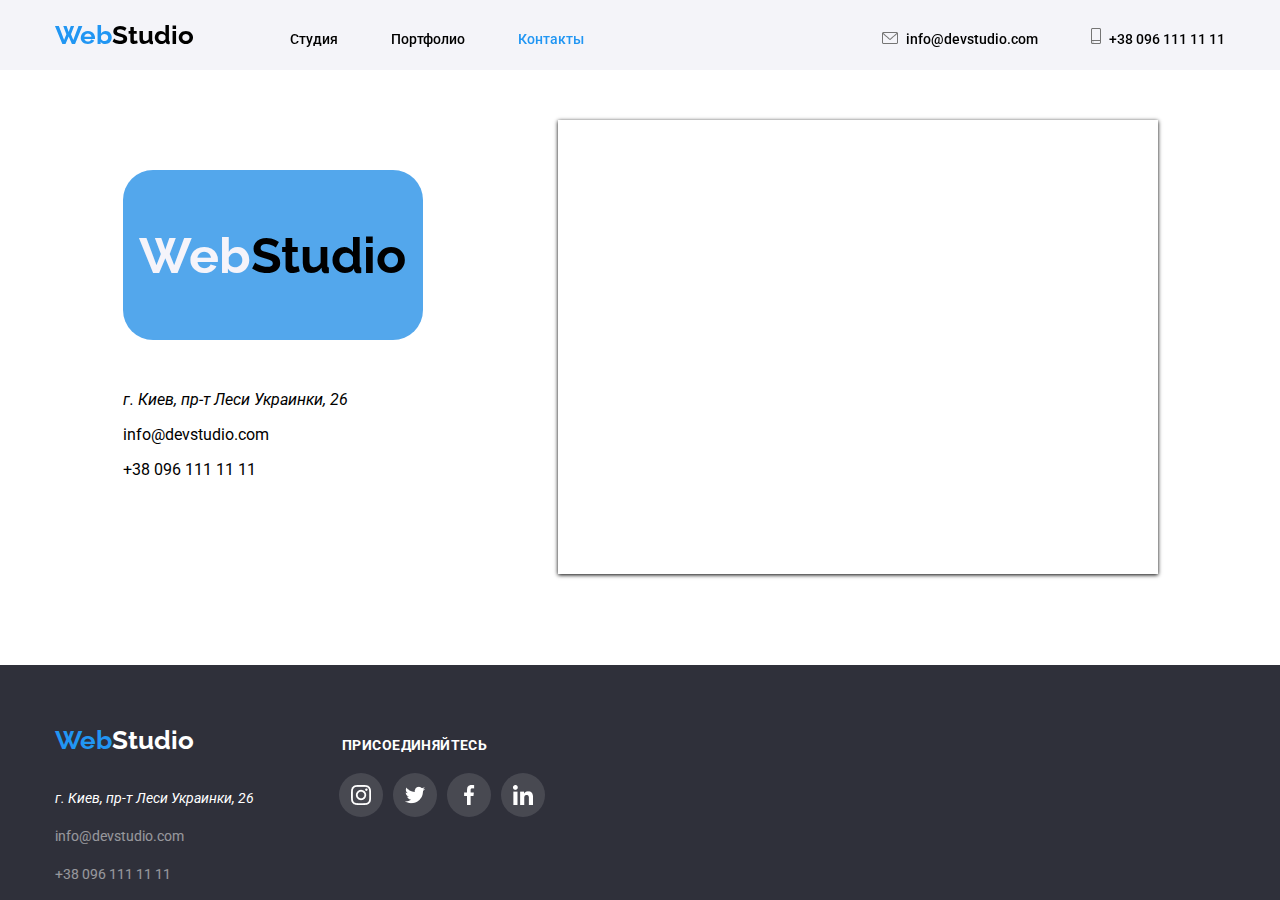
==== contacts.html @ 7abcd53b "add contacts page" ====
<!DOCTYPE html>
<html lang="en">
  <head>
    <meta charset="UTF-8" />
    <meta http-equiv="X-UA-Compatible" content="IE=edge" />
    <meta name="viewport" content="width=device-width, initial-scale=1.0" />
    <link
      href="https://fonts.googleapis.com/css2?family=Raleway:wght@400;700&display=swap"
      rel="stylesheet"
    />
    <link rel="preconnect" href="https://fonts.googleapis.com" />
    <link rel="preconnect" href="https://fonts.gstatic.com" crossorigin />
    <link
      href="https://fonts.googleapis.com/css2?family=Roboto:wght@400;500;700;900&display=swap"
      rel="stylesheet"
    />
    <link rel="stylesheet" href="style/style.css" />
    <link rel="apple-touch-icon" sizes="180x180" href="apple-touch-icon.png" />
    <link rel="icon" type="image/png" sizes="32x32" href="favicon-32x32.png" />
    <link rel="icon" type="image/png" sizes="16x16" href="favicon-16x16.png" />
    <link rel="manifest" href="site.webmanifest" />
    <title>Web Studio</title>
  </head>
  <body>
    <div class="wrapper">
      <div class="nav">
        <div class="nav__content">
          <div class="nav__links">
            <a href="#" class="nav__logo logo"
              ><span class="active">Web</span>Studio</a
            >
            <a href="index.html" class="nav__link">Студия</a>
            <a href="portfolio.html" class="nav__link">Портфолио</a>
            <a href="#" class="nav__link active">Контакты</a>
          </div>
          <div class="nav__contacts">
            <a href="mailto:info@devstudio.com" class="nav__contact">
              <img src="img/logo/email_logo.png" alt="logo" />
              info@devstudio.com</a
            >
            <a href="tel:+380961111111" class="nav__contact"
              ><img src="img/logo/smartphonetel_logo.svg" alt="logo" /> +38 096
              111 11 11</a
            >
          </div>
        </div>
      </div>
      <div class="content">
        <div class="contacts">
          <div class="contacts_content">
            <p class="logo cont-logo"><span>Web</span>Studio</p>

            <span> <address>г. Киев, пр-т Леси Украинки, 26</address> </span>
            <p>
              <a href="mailto:info@devstudio.com" class="nav__link">
                info@devstudio.com</a
              >
            </p>
            <p>
              <a href="tel:+380961111111" class="nav__link"
                >+38 096 111 11 11</a
              >
            </p>
          </div>
          <div class="map">
            <iframe
              src="https://www.google.com/maps/embed?pb=!1m18!1m12!1m3!1d40648.137365887625!2d30.494060494797807!3d50.450253404601085!2m3!1f0!2f0!3f0!3m2!1i1024!2i768!4f13.1!3m3!1m2!1s0x40d4ce59e3ab65a7%3A0x694b8565cab02eaf!2z0JfQvtC70L7RgtGL0LUg0LLQvtGA0L7RgtCw!5e0!3m2!1sru!2sua!4v1652805548366!5m2!1sru!2sua"
              width="600"
              height="450"
              style="border: 0"
              allowfullscreen=""
              loading="lazy"
              referrerpolicy="no-referrer-when-downgrade"
            ></iframe>
          </div>
        </div>
      </div>
      <footer class="footer">
        <!-- <div class="footer"> -->
        <div class="footer__container">
          <div class="footer__content">
            <a href="#" class="footer__logo logo"
              ><span class="active">Web</span>Studio</a
            >
            <div class="footer__contacts">
              <span> <address>г. Киев, пр-т Леси Украинки, 26</address> </span>
              <p>
                <a
                  href="mailto:info@devstudio.com"
                  class="nav__link footer__contacts"
                >
                  info@devstudio.com</a
                >
              </p>
              <p>
                <a href="tel:+380961111111" class="nav__link footer__contacts"
                  >+38 096 111 11 11</a
                >
              </p>
            </div>
          </div>
          <div class="footer__links">
            <span>ПРИСОЕДИНЯЙТЕСЬ</span>
            <div class="social__links">
              <div class="slinks__item flink">
                <a href="#"
                  ><img
                    src="img/logo/footer_link/instagram 2.png"
                    alt="instagram"
                /></a>
              </div>
              <div class="slinks__item flink">
                <a href="#"
                  ><img src="img/logo/footer_link/twitter 1.png" alt="twitter"
                /></a>
              </div>
              <div class="slinks__item flink">
                <a href="#"
                  ><img
                    src="img/logo/footer_link/facebook 1.png"
                    alt="facebook"
                /></a>
              </div>
              <div class="slinks__item flink">
                <a href="#"
                  ><img
                    src="img/logo/footer_link/linkedin 1.png"
                    alt="linkedin"
                /></a>
              </div>
            </div>
          </div>
        </div>
      </footer>
      <!-- </div> -->
    </div>
  </body>
</html>
---- style/style.css ----
body {
  margin: 0 auto;
  background-color: #ececec;
  height: 100vh;
}
body a {
  text-decoration: none;
}
body.notOverflow {
  overflow: hidden;
  padding-right: 21px;
}
.wrapper {
  min-height: 100%;
  overflow: hidden;
  display: flex;
  flex-direction: column;
  max-width: 1600px;

  margin: 0px auto;
  box-shadow: 0px 1px 4px rgba(0, 0, 0);
}
/* navbar */
.logo {
  font-family: "Raleway";
  color: #000;
  font-weight: 700;
  font-size: 26px;
  line-height: 31px;
  text-decoration: none;
}

.nav {
  background-color: #f5f4faf3;
  height: 70px;
  position: fixed;
  width: 100%;
  max-width: 1600px;
  top: 0;
  left: 20;
  z-index: 20;
}
.nav__content {
  font-family: "Roboto";
  font-style: normal;
  font-weight: 500;
  font-size: 14px;
  display: flex;
  justify-content: space-between;
  max-width: 1170px;
  margin: 0px auto;
  padding-top: 20px;
}
.nav__links {
  line-height: 16px;
}
.nav__link {
  text-decoration: none;
  color: #000;
  margin-right: 50px;
  transition-duration: 200ms;
}
.nav__link:hover {
  color: #2196f3;
}
.nav__contacts {
  margin-top: 8px;
}

.nav__contact {
  text-decoration: none;
  color: #000;
  margin-left: 50px;
  transition-duration: 200ms;
}
.nav__contact:hover {
  color: #2196f3;
}
.nav__contact img {
  padding-right: 5px;
}
.active {
  color: #2196f3;
}

.nav__logo {
  margin-right: 93px;
}

/* -------------main page------------ */
.content {
  margin-top: 70px;
  flex: 1 1 auto;
  font-family: "Roboto";
  background-color: #fff;
}

.header {
  background: #2f303a;
  background-image: url(../img/Imgbg.jpg);
  height: 600px;
  display: flex;
  flex-direction: column;
}

.header__content {
  display: flex;
  flex-direction: column;
  align-items: center;
  justify-content: center;
  margin-top: 200px;
}
.header__text {
  color: #fff;
  width: 696px;
  height: 120px;
  font-style: normal;
  font-weight: 900;
  font-size: 44px;
  line-height: 60px;
  text-align: center;
  letter-spacing: 0.06em;
  text-transform: uppercase;
}
.header__button {
  cursor: pointer;
  color: #fff;
  padding: 15px 40px;
  background: #2196f3;
  box-shadow: 0px 4px 4px rgba(0, 0, 0, 0.15);
  border-radius: 4px;
  margin-top: 30px;
  font-weight: 700;
  font-size: 16px;
  transition-duration: 500ms;
  position: relative;
  overflow-x: hidden;
}
.header__button:hover {
  background: #065da5;
}
.header__button .flare {
  position: absolute;
  top: 0;
  height: 100%;
  width: 45px;
  transform: skewX(-45deg);
  animation: flareAnimation;
  left: -150%;
  background: linear-gradient(
    90deg,
    rgba(255, 255, 255, 0.1),
    rgba(255, 255, 255, 0.4)
  );
  animation: flareAnimation 2s infinite linear;
}

@keyframes flareAnimation {
  0% {
    left: -150%;
  }
  100% {
    left: 150%;
  }
}

/*------------- pop_up button------ */

.popup_bg {
  position: fixed;
  top: 0;
  left: 0;
  width: 100%;
  height: 100vh;
  background: rgba(0, 0, 0, 0.459);
  opacity: 0;
  pointer-events: none;
  transition: 500ms all;
  z-index: 30;
}

.popup_bg.activePop {
  opacity: 1;
  pointer-events: all;
  transition: 500ms all;
}
.popup {
  margin: 0 auto;
  width: 508px;
  height: 548px;
  box-shadow: 0px 1px 3px rgba(0, 0, 0, 0.12), 0px 1px 1px rgba(0, 0, 0, 0.14),
    0px 2px 1px rgba(0, 0, 0, 0.2);
  border-radius: 4px;
  font-family: "Roboto";
  position: absolute;
  top: 50%;
  left: 50%;
  transform: translate(-50%, -50%) scale(0);
  background: #fff;
  padding: 30px;
  z-index: 30;

  transition: 500ms all;
}
.popup.activePop {
  transform: translate(-50%, -50%) scale(1);
  transition: 500ms all;
}
.close_popup {
  width: 30px;
  height: 30px;
  border-radius: 50%;
  background: #ffffff;
  border: 1px solid rgba(0, 0, 0, 0.1);
  box-sizing: border-box;
  position: absolute;
  text-align: center;
  top: 10px;
  right: 10px;
  cursor: pointer;
  line-height: 28px;
}
.close_popup:hover {
  color: #2196f3;
  border: 1px solid #2195f36b;
}

.popup_name {
  margin-top: 20px;
  margin-bottom: 20px;
  font-style: normal;
  font-weight: 700;
  font-size: 22px;
  line-height: 23px;
  text-align: center;
  letter-spacing: 0.03em;
  color: #212121;
}
.popup_img {
  position: absolute;
  width: 20px;
  margin-left: 10px;
  padding-bottom: 13px;
}
.popup label {
  width: 100%;
  margin-bottom: 10px;
  display: flex;
  flex-direction: column-reverse;
}
.popup_input {
  margin-top: 5px;
  height: 40px;
  font-size: 18px;
  outline: none;
  border-radius: 5px;
  border: 1px solid rgba(33, 33, 33, 0.2);
  padding-left: 35px;
}
.popup input:hover {
  border: 1px solid #2196f3;
}
.popup input:focus {
  border: 1px solid #2196f3;
}
.popup input:focus + .label_text {
  color: #2196f3;
}
.label_text {
  font-style: normal;
  font-weight: 400;
  font-size: 14px;
  line-height: 14px;
  letter-spacing: 0.01em;
  color: #757575;
}

.massage {
  width: 100%;
  resize: none;
  height: 120px;
  border: 1px solid rgba(33, 33, 33, 0.2);
  box-sizing: border-box;
  border-radius: 4px;
  padding: 10px;
  outline: 0;
  font-family: Roboto;
  font-style: normal;
  font-weight: 400;
  font-size: 12px;
  line-height: 14px;
  letter-spacing: 0.01em;
  color: #212121;
}
textarea::placeholder {
  color: rgba(117, 117, 117, 0.5);
}
.massage:focus {
  border: 1px solid #2196f3;
}
.massage:hover {
  border: 1px solid #2196f3;
}
.massage:focus + .label_text {
  color: #2196f3;
}
.pop_up_agree {
  padding-top: 15px;
  margin: 0 auto;
  display: flex;
  font-style: normal;
  font-weight: 400;
  font-size: 14px;
  line-height: 24px;
  letter-spacing: 0.03em;
  color: #757575;
}
.pop_up_agree input {
  width: 15px;
  height: 15px;
  margin-top: 3px;
  margin-right: 8px;
  background-color: #2196f3;
}
.pop_up_agree a {
  color: #2196f3;
  text-decoration: underline;
}

.submit {
  width: 200px;
  height: 50px;
  border-radius: 4px;
  margin-top: 20px;
  margin-left: auto;
  margin-right: auto;
  cursor: pointer;
  display: flex;
  font-weight: 700;
  font-size: 20px;
  align-items: center;
  justify-content: center;
  color: #fff;
  border: 2px solid #2196f3;
  background: rgba(35, 181, 248, 0.815);
  transition: 300ms;
}

.submit:hover {
  background: #fff;
  color: rgba(35, 181, 248, 0.815);
  transition: 300ms;
}

.content__main {
  margin-left: auto;
  margin-right: auto;
}

.content__row {
  max-width: 1170px;
  display: flex;
  margin-top: 94px;
  min-width: 50px;
  margin-left: auto;
  margin-right: auto;
}

.colums {
  max-width: 270px;
  margin-right: 30px;
}
.colums img {
  margin-bottom: 20px;
}

.colums__header {
  font-style: normal;
  font-weight: 700;
  font-size: 14px;
  line-height: 16px;
  letter-spacing: 0.03em;
  text-transform: uppercase;
  color: #212121;
}

.colums__text {
  font-style: normal;
  font-weight: 400;
  font-size: 14px;
  line-height: 24px;
  letter-spacing: 0.03em;
  color: #757575;
}

.content__todo {
  margin-top: 90px;
  max-width: 1170px;
  margin-left: auto;
  margin-right: auto;
}

.todo__header {
  font-style: normal;
  font-weight: 700;
  font-size: 36px;
  line-height: 42px;
  letter-spacing: 0.03em;
  color: #212121;
  margin-bottom: 50px;
  text-align: center;
}

.todo__imgs {
  display: flex;
  justify-content: space-around;
  margin-bottom: 94px;
}
.todo__img {
  width: 370px;
  height: 294px;
}

.content__team {
  background-color: #f5f4fa;
  padding-bottom: 94px;
  padding-top: 30px;
}

.content__team__items {
  max-width: 1170px;
  display: flex;
  justify-content: space-around;
  margin-right: auto;
  margin-left: auto;
}

.team__img {
  max-width: 270px;
  max-height: 428px;
  background-color: #fff;
  box-shadow: 0px 1px 3px rgba(0, 0, 0, 0.12), 0px 1px 1px rgba(0, 0, 0, 0.14),
    0px 2px 1px rgba(0, 0, 0, 0.2);
  border-radius: 0px 0px 4px 4px;
  overflow: hidden;
}
.img {
  width: 270px;
  border: none;
  margin: 0;
  padding: 0;
}

.team__img p {
  text-align: center;
}

.team__name {
  font-style: normal;
  font-weight: 500;
  font-size: 16px;
  line-height: 19px;
  letter-spacing: 0.03em;
  color: #212121;
  margin-top: 30px;
}

.team__spec {
  font-style: normal;
  font-weight: 400;
  font-size: 16px;
  line-height: 19px;
  letter-spacing: 0.03em;
  color: #757575;
}
/* ---------SOCIAL LINKS----------- */
.social__links {
  display: flex;
  justify-content: space-around;
  justify-content: center;
  margin-bottom: 30px;
}
.slinks__item {
  display: flex;
  width: 44px;
  height: 44px;
  border-radius: 50%;
  justify-content: center;
  align-items: center;
  margin: 0px 5px;
}
.slinks__item:hover {
  background-color: #2196f3;
}
.slinks__item img {
  display: block;
  width: 20px;
  height: 20px;
  z-index: 5;
}

/* ---------PARTNERS------ */
.partners {
  margin-bottom: 94px;
}
.partners__items {
  width: 1170px;
  display: flex;
  justify-content: space-around;
  margin: 0px auto;
}
.partners__item {
  width: 170px;
  height: 92px;
}
.item1 {
  background-image: url(../img/partners/Client1.png);
  transition-duration: 200ms;
}
.item1:hover {
  background-image: url(../img/partners/Client1cl1.png);
}

.item2 {
  background-image: url(../img/partners/Client2.png);
  transition-duration: 200ms;
}
.item2:hover {
  background-image: url(../img/partners/Client2cl2.png);
}

.item3 {
  background-image: url(../img/partners/Client3.png);
  transition-duration: 200ms;
}
.item3:hover {
  background-image: url(../img/partners/Client3cl3.png);
}

.item4 {
  background-image: url(../img/partners/Client4.png);
  transition-duration: 200ms;
}
.item4:hover {
  background-image: url(../img/partners/Client4cl4.png);
}

.item5 {
  background-image: url(../img/partners/Client5.png);
  transition-duration: 200ms;
}
.item5:hover {
  background-image: url(../img/partners/Client5cl5.png);
}

.item6 {
  background-image: url(../img/partners/Client6.png);
  transition-duration: 200ms;
}
.item6:hover {
  background-image: url(../img/partners/Client6cl6.png);
}

/* -----footer---------- */
.footer {
  min-width: 100%;
  background: #2f303a;
  font-family: "Roboto";
  font-style: normal;
  font-weight: 400;
  font-size: 14px;
  line-height: 24px;
}
.footer__container {
  width: 1170px;
  display: flex;
  margin: 0 auto;
  padding-top: 60px;
}
.footer__content {
}
.footer__logo {
  color: #fff;
}

.footer__contacts {
  color: #fff;
  margin-top: 30px;
  padding-right: 50px;
}
.footer__contacts p {
  opacity: 0.5;
}

.footer__links {
  font-style: normal;
  font-weight: 700;
  font-size: 14px;
  line-height: 16px;
  letter-spacing: 0.03em;
  text-transform: uppercase;
  color: #ffffff;
  padding-top: 12px;
}
.footer__links span {
  padding-left: 8px;
}

.flink {
  margin-top: 20px;
  background-color: rgba(255, 255, 255, 0.123);
}

/* -------------portfolio page------------- */
.portfolio {
  max-width: 1170px;
  margin: 0px auto;
}

.portfolio__content {
  margin-top: 40px;
}

.navigation {
  display: flex;
  justify-content: center;
  font-style: normal;
  font-weight: 500;
  font-size: 16px;
  line-height: 26px;
  text-align: center;
  letter-spacing: 0.03em;

  color: #212121;
}
.btn__link {
  min-width: 40px;
  height: 38px;
  background-color: #f5f4fa;
  border-radius: 4px;
  margin-right: 8px;
  border-width: 0px;
  padding: 0px 30px;
  display: flex;
  text-align: center;
  justify-content: center;
  align-items: center;
  text-decoration: none;
  font-family: "Roboto";
  font-style: normal;
  font-weight: 500;
  font-size: 16px;
  line-height: 26px;
  letter-spacing: 0.03em;
  color: #212121;
  transition: all 0.3s;
}
.btn__link:hover {
  background-color: #2196f3;
  color: #fff;
  transition-duration: 300ms;
}
.btn__link.active {
  background-color: #2196f3;
  color: #fff;
}
.items {
  margin-top: 50px;
  margin-bottom: 64px;
  max-width: 1170px;
}
.list_items {
  display: flex;
  flex-wrap: wrap;
  justify-content: center;
  flex-direction: row;
}

.list_items li {
  flex: 0 1 32.4%;
  list-style: none;
  margin-right: 10px;
}

.item {
  width: 370px;
  height: 404px;
  margin-bottom: 30px;
  border: 1px solid #eeeeee;
  box-sizing: border-box;
  transition-duration: 300ms;
  display: none;
}

.item.active {
  display: block;
}

.item:hover {
  transform: scale(1.05);
  box-shadow: 1px 2px 4px rgba(0, 0, 0);
}
.portf__imgs {
  height: 294px;
  overflow: hidden;
}
.portf_img {
  width: 100%;
}
.potrf_items_text {
  margin: 0px 24px;
}

.portf__name {
  font-style: normal;
  font-weight: 700;
  font-size: 18px;
  line-height: 36px;
  letter-spacing: 0.06em;
  color: #212121;
  margin-bottom: 0px;
}

/* --------contacts page-------- */

.contacts {
  max-width: 1170px;
  padding: 50px 0px;
  margin: 0px auto;
  display: flex;
  justify-content: space-around;
}
.cont-logo {
  font-size: 50px;
  width: 300px;
  height: 100px;
  background: #3397e9d7;
  border-radius: 30px;
  text-align: center;
  padding-top: 70px;
}
.cont-logo span {
  color: #f5f4fa;
}
.map {
  box-shadow: 0px 1px 4px rgba(0, 0, 0);
}
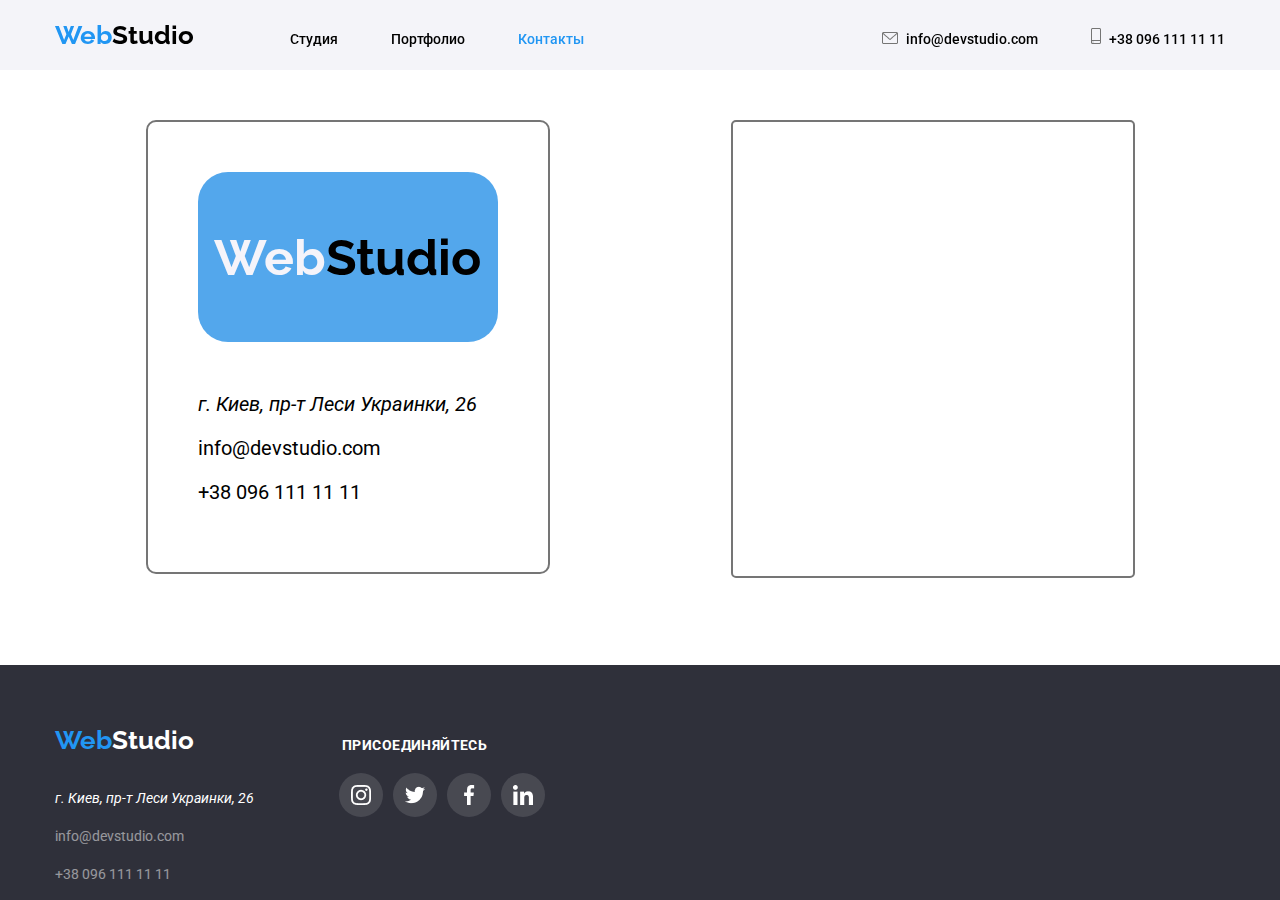
==== commit 2e5f70fd: "update contacts" ====
--- a/contacts.html
+++ b/contacts.html
@@ -50,7 +50,7 @@
           <div class="contacts_content">
             <p class="logo cont-logo"><span>Web</span>Studio</p>
 
-            <span> <address>г. Киев, пр-т Леси Украинки, 26</address> </span>
+            <address>г. Киев, пр-т Леси Украинки, 26</address>
             <p>
               <a href="mailto:info@devstudio.com" class="nav__link">
                 info@devstudio.com</a
@@ -65,7 +65,7 @@
           <div class="map">
             <iframe
               src="https://www.google.com/maps/embed?pb=!1m18!1m12!1m3!1d40648.137365887625!2d30.494060494797807!3d50.450253404601085!2m3!1f0!2f0!3f0!3m2!1i1024!2i768!4f13.1!3m3!1m2!1s0x40d4ce59e3ab65a7%3A0x694b8565cab02eaf!2z0JfQvtC70L7RgtGL0LUg0LLQvtGA0L7RgtCw!5e0!3m2!1sru!2sua!4v1652805548366!5m2!1sru!2sua"
-              width="600"
+              width="400"
               height="450"
               style="border: 0"
               allowfullscreen=""
--- a/style/style.css
+++ b/style/style.css
@@ -653,7 +653,6 @@
   line-height: 26px;
   letter-spacing: 0.03em;
   color: #212121;
-  transition: all 0.3s;
 }
 .btn__link:hover {
   background-color: #2196f3;
@@ -697,7 +696,8 @@
 }
 
 .item:hover {
-  transform: scale(1.05);
+  border: none;
+  transform: scale(1.03);
   box-shadow: 1px 2px 4px rgba(0, 0, 0);
 }
 .portf__imgs {
@@ -709,6 +709,25 @@
 }
 .potrf_items_text {
   margin: 0px 24px;
+}
+
+.item_descr {
+  display: none;
+  position: absolute;
+  overflow: hidden;
+  max-height: 293px;
+  padding: 63px 24px;
+  color: #fff;
+  background: rgba(33, 149, 243, 0.75);
+  font-weight: 400;
+  font-size: 18px;
+  line-height: 28px;
+  letter-spacing: 0.03em;
+  transition-duration: 500ms;
+}
+.item:hover .item_descr {
+  display: block;
+  transition-duration: 500ms;
 }
 
 .portf__name {
@@ -742,6 +761,16 @@
 .cont-logo span {
   color: #f5f4fa;
 }
+
+.contacts_content {
+  padding-left: 50px;
+  width: 350px;
+  height: 450px;
+  border: 2px solid #757575;
+  border-radius: 10px;
+  font-size: 20px;
+}
 .map {
-  box-shadow: 0px 1px 4px rgba(0, 0, 0);
-}
+  border: 2px solid #757575;
+  border-radius: 5px;
+}
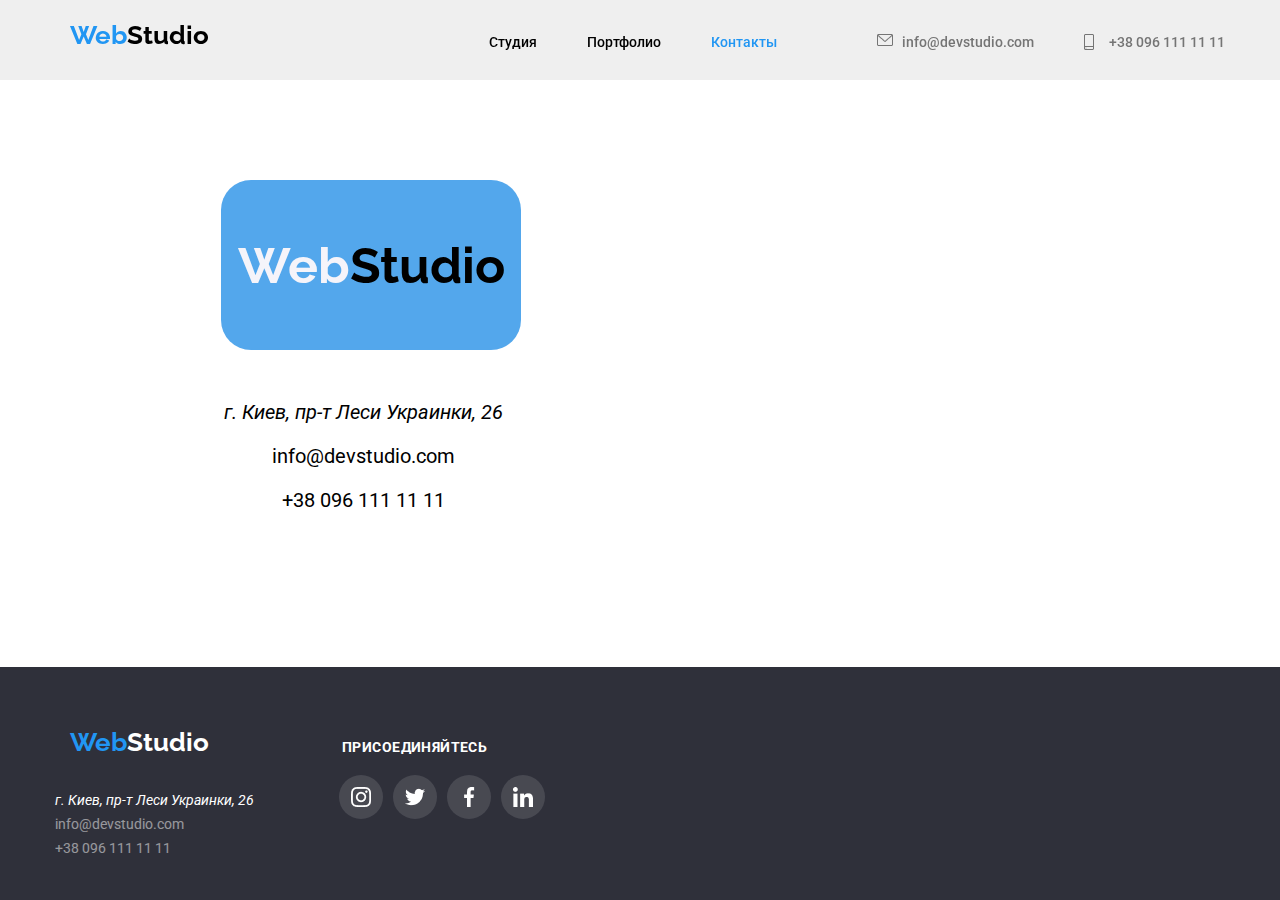
==== commit b804a23d: "add adaptive" ====
--- a/contacts.html
+++ b/contacts.html
@@ -26,22 +26,50 @@
       <div class="nav">
         <div class="nav__content">
           <div class="nav__links">
-            <a href="#" class="nav__logo logo"
+            <a href="index.html" class="nav__logo logo"
               ><span class="active">Web</span>Studio</a
             >
-            <a href="index.html" class="nav__link">Студия</a>
-            <a href="portfolio.html" class="nav__link">Портфолио</a>
-            <a href="#" class="nav__link active">Контакты</a>
-          </div>
-          <div class="nav__contacts">
-            <a href="mailto:info@devstudio.com" class="nav__contact">
-              <img src="img/logo/email_logo.png" alt="logo" />
-              info@devstudio.com</a
-            >
-            <a href="tel:+380961111111" class="nav__contact"
-              ><img src="img/logo/smartphonetel_logo.svg" alt="logo" /> +38 096
-              111 11 11</a
-            >
+
+            <div class="nav__burger"><span></span></div>
+            <div class="menu">
+              <ul class="nav__list">
+                <li><a href="index.html" class="nav__link">Студия</a></li>
+                <li>
+                  <a href="portfolio.html" class="nav__link">Портфолио</a>
+                </li>
+                <li>
+                  <a href="##" class="nav__link active">Контакты</a>
+                </li>
+              </ul>
+              <ul class="nav__list_contacts">
+                <li>
+                  <a href="mailto:info@devstudio.com" class="nav__contact">
+                    <img
+                      src="img/logo/email_logo.png"
+                      alt="logo"
+                      class="nav_contact_logo"
+                    />
+                    <span>info@devstudio.com</span>
+                  </a>
+                </li>
+                <li>
+                  <a href="tel:+380961111111" class="nav__contact nav__tel">
+                    <img
+                      src="img/logo/smartphone.png"
+                      alt="logo"
+                      class="nav_contact_logo"
+                    />
+                    <span>+38 096 111 11 11</span></a
+                  >
+                </li>
+              </ul>
+              <ul class="burger_links">
+                <li><a href="#">Instagram</a></li>
+                <li><a href="#">Facebook</a></li>
+                <li><a href="#">Twitter</a></li>
+                <li><a href="#">LinkedIn</a></li>
+              </ul>
+            </div>
           </div>
         </div>
       </div>
@@ -52,14 +80,10 @@
 
             <address>г. Киев, пр-т Леси Украинки, 26</address>
             <p>
-              <a href="mailto:info@devstudio.com" class="nav__link">
-                info@devstudio.com</a
-              >
+              <a href="mailto:info@devstudio.com"> info@devstudio.com</a>
             </p>
             <p>
-              <a href="tel:+380961111111" class="nav__link"
-                >+38 096 111 11 11</a
-              >
+              <a href="tel:+380961111111">+38 096 111 11 11</a>
             </p>
           </div>
           <div class="map">
@@ -134,5 +158,6 @@
       </footer>
       <!-- </div> -->
     </div>
+    <script src="burger.js"></script>
   </body>
 </html>
--- a/style/style.css
+++ b/style/style.css
@@ -28,11 +28,12 @@
   font-size: 26px;
   line-height: 31px;
   text-decoration: none;
+  margin-left: 15px;
 }
 
 .nav {
-  background-color: #f5f4faf3;
-  height: 70px;
+  background-color: #f0f0f0c4;
+  height: 80px;
   position: fixed;
   width: 100%;
   max-width: 1600px;
@@ -45,15 +46,31 @@
   font-style: normal;
   font-weight: 500;
   font-size: 14px;
-  display: flex;
-  justify-content: space-between;
+  align-items: center;
   max-width: 1170px;
   margin: 0px auto;
   padding-top: 20px;
 }
 .nav__links {
+  display: flex;
+  position: relative;
+  justify-content: space-between;
   line-height: 16px;
 }
+.menu {
+  display: flex;
+}
+.nav__list {
+  display: flex;
+}
+.menu li {
+  list-style: none;
+}
+.nav__list_contacts {
+  padding: 0;
+  display: flex;
+}
+
 .nav__link {
   text-decoration: none;
   color: #000;
@@ -63,13 +80,9 @@
 .nav__link:hover {
   color: #2196f3;
 }
-.nav__contacts {
-  margin-top: 8px;
-}
 
 .nav__contact {
-  text-decoration: none;
-  color: #000;
+  color: #757575;
   margin-left: 50px;
   transition-duration: 200ms;
 }
@@ -77,8 +90,152 @@
   color: #2196f3;
 }
 .nav__contact img {
-  padding-right: 5px;
-}
+  position: absolute;
+  align-items: center;
+  margin-right: 5px;
+  /* padding-right: 5px; */
+}
+.nav__contact span {
+  padding-left: 25px;
+  position: relative;
+}
+.nav__burger {
+  display: none;
+}
+.burger_links {
+  display: none;
+}
+
+@media (max-width: 1024px) {
+  .nav__list_contacts {
+    display: block;
+    align-items: center;
+    margin: 0;
+  }
+  .nav__list_contacts li {
+    margin-top: 5px;
+  }
+
+  .nav__contact {
+    margin-right: 10px;
+    margin-left: 0;
+  }
+}
+
+@media (max-width: 767px) {
+  .menu {
+    display: block;
+    position: fixed;
+    top: -100%;
+    left: 0;
+    height: 100%;
+    width: 100%;
+    overflow: auto;
+    background: #fff;
+    transition: all 0.3s ease 0s;
+    padding-left: 20px;
+  }
+  .menu.active_Burger {
+    top: 0;
+  }
+
+  .nav__burger {
+    display: block;
+    position: relative;
+    width: 30px;
+    height: 20px;
+    z-index: 2;
+    margin-right: 10px;
+  }
+  .nav__burger span {
+    background-color: #000;
+    position: absolute;
+    width: 30px;
+    height: 2px;
+    left: 0;
+    top: 9px;
+    transition: all 0.3s ease 0s;
+  }
+  .nav__burger::before,
+  .nav__burger::after {
+    content: "";
+    background-color: #000;
+    position: absolute;
+    width: 30px;
+    height: 2px;
+    left: 0;
+    transition: all 0.3s ease 0s;
+  }
+  .nav__burger::before {
+    top: 0;
+  }
+  .nav__burger::after {
+    bottom: 0;
+  }
+
+  .nav__list {
+    display: block;
+    margin-top: 40px;
+    padding-left: 20px;
+  }
+  .nav__list li {
+    margin-bottom: 20px;
+  }
+  .nav__list_contacts {
+    margin-top: 250px;
+    display: flex;
+    flex-direction: column-reverse;
+    align-items: flex-start;
+    font-size: 24px;
+  }
+  .nav__list_contacts li {
+    padding-top: 20px;
+  }
+  .nav__contact.nav__tel {
+    font-size: 34px;
+    color: #2196f3;
+  }
+  .nav_contact_logo {
+    display: none;
+  }
+
+  .nav__link {
+    font-size: 40px;
+    line-height: 47px;
+  }
+
+  .nav__burger.active_Burger span {
+    transform: scale(0);
+  }
+  .nav__burger.active_Burger::before {
+    transform: rotate(45deg);
+    top: 9px;
+    background: #2196f3;
+  }
+  .nav__burger.active_Burger::after {
+    transform: rotate(-45deg);
+    bottom: 9px;
+    background: #2196f3;
+  }
+  .burger_links {
+    display: block;
+    display: flex;
+    padding: 0;
+    padding-left: 15px;
+    margin-top: 50px;
+  }
+  .burger_links li {
+    padding: 0px 10px;
+  }
+  .burger_links li:not(:last-child) {
+    border-right: 1px solid rgba(33, 33, 33, 0.2);
+  }
+  .burger_links a {
+    font-size: 16px;
+    color: #2196f3;
+  }
+}
+
 .active {
   color: #2196f3;
 }
@@ -89,7 +246,7 @@
 
 /* -------------main page------------ */
 .content {
-  margin-top: 70px;
+  margin-top: 80px;
   flex: 1 1 auto;
   font-family: "Roboto";
   background-color: #fff;
@@ -97,7 +254,7 @@
 
 .header {
   background: #2f303a;
-  background-image: url(../img/Imgbg.jpg);
+  /* background-image: url(../img/Imgbg.jpg); */
   height: 600px;
   display: flex;
   flex-direction: column;
@@ -108,9 +265,21 @@
   flex-direction: column;
   align-items: center;
   justify-content: center;
-  margin-top: 200px;
+  height: 100%;
+  width: 100%;
+  position: relative;
+}
+.header__content img {
+  display: block;
+  width: 100%;
+  height: 100%;
+  max-height: 600px;
+  position: absolute;
+  overflow: hidden;
+  object-fit: cover;
 }
 .header__text {
+  position: relative;
   color: #fff;
   width: 696px;
   height: 120px;
@@ -164,6 +333,19 @@
   }
 }
 
+@media (max-width: 767px) {
+  .header {
+    width: 100%;
+    height: 400px;
+  }
+  .header__text {
+    width: 100%;
+    font-size: 26px;
+    line-height: 42px;
+    text-align: center;
+  }
+}
+
 /*------------- pop_up button------ */
 
 .popup_bg {
@@ -187,7 +369,7 @@
 .popup {
   margin: 0 auto;
   width: 508px;
-  height: 548px;
+  /* height: 548px; */
   box-shadow: 0px 1px 3px rgba(0, 0, 0, 0.12), 0px 1px 1px rgba(0, 0, 0, 0.14),
     0px 2px 1px rgba(0, 0, 0, 0.2);
   border-radius: 4px;
@@ -202,6 +384,13 @@
 
   transition: 500ms all;
 }
+@media (max-width: 860px) {
+  .popup {
+    margin-top: 20px;
+    width: 80%;
+  }
+}
+
 .popup.activePop {
   transform: translate(-50%, -50%) scale(1);
   transition: 500ms all;
@@ -249,9 +438,10 @@
   flex-direction: column-reverse;
 }
 .popup_input {
+  color: #757575;
   margin-top: 5px;
   height: 40px;
-  font-size: 18px;
+  font-size: 16px;
   outline: none;
   border-radius: 5px;
   border: 1px solid rgba(33, 33, 33, 0.2);
@@ -287,10 +477,9 @@
   font-family: Roboto;
   font-style: normal;
   font-weight: 400;
-  font-size: 12px;
-  line-height: 14px;
+  font-size: 16px;
   letter-spacing: 0.01em;
-  color: #212121;
+  color: #757575;
 }
 textarea::placeholder {
   color: rgba(117, 117, 117, 0.5);
@@ -303,6 +492,12 @@
 }
 .massage:focus + .label_text {
   color: #2196f3;
+}
+
+@media (max-width: 860px) {
+  .massage {
+    height: 60px;
+  }
 }
 .pop_up_agree {
   padding-top: 15px;
@@ -352,6 +547,7 @@
   transition: 300ms;
 }
 
+/* --------main content-------- */
 .content__main {
   margin-left: auto;
   margin-right: auto;
@@ -473,6 +669,52 @@
   letter-spacing: 0.03em;
   color: #757575;
 }
+
+@media (max-width: 767px) {
+  .content__row {
+    flex-direction: column;
+    align-items: center;
+    margin-top: 60px;
+  }
+  .colums {
+    margin-right: 0;
+    text-align: center;
+  }
+  .content__todo {
+    display: none;
+  }
+  .content__team__items {
+    flex-direction: column;
+    justify-content: center;
+    align-items: center;
+  }
+  .team__img {
+    margin-top: 10px;
+  }
+}
+@media (max-width: 820px) {
+  .content__row {
+    align-items: center;
+    justify-content: center;
+    flex-wrap: wrap;
+  }
+  .colums {
+    margin: 0px 15px;
+  }
+  .todo__imgs {
+    display: flex;
+    justify-content: space-around;
+    flex-wrap: wrap;
+  }
+
+  .content__team__items {
+    width: 80%;
+    flex-wrap: wrap;
+  }
+  .team__img {
+    margin-top: 20px;
+  }
+}
 /* ---------SOCIAL LINKS----------- */
 .social__links {
   display: flex;
@@ -503,6 +745,16 @@
 .partners {
   margin-bottom: 94px;
 }
+.partners_text {
+  font-style: normal;
+  font-weight: 700;
+  font-size: 36px;
+  line-height: 42px;
+  letter-spacing: 0.03em;
+  color: #212121;
+  margin-bottom: 50px;
+  text-align: center;
+}
 .partners__items {
   width: 1170px;
   display: flex;
@@ -561,6 +813,38 @@
   background-image: url(../img/partners/Client6cl6.png);
 }
 
+@media (max-width: 820px) {
+  .partners__items {
+    width: 80%;
+    flex-wrap: wrap;
+    height: 100%;
+  }
+  .partners__item {
+    margin-top: 15px;
+  }
+  .partners_text {
+    margin-bottom: 0;
+  }
+  .partners_text p {
+    margin-bottom: 0;
+  }
+}
+@media (max-width: 767px) {
+  .partners__items {
+    width: 100%;
+    flex-wrap: wrap;
+    height: 100%;
+  }
+  .partners__item {
+    margin-top: 15px;
+  }
+  .partners_text {
+    margin-bottom: 0;
+  }
+  .partners_text p {
+    margin-bottom: 0;
+  }
+}
 /* -----footer---------- */
 .footer {
   min-width: 100%;
@@ -575,7 +859,7 @@
   width: 1170px;
   display: flex;
   margin: 0 auto;
-  padding-top: 60px;
+  padding: 60px 0px 40px 0px;
 }
 .footer__content {
 }
@@ -590,6 +874,7 @@
 }
 .footer__contacts p {
   opacity: 0.5;
+  margin: 0;
 }
 
 .footer__links {
@@ -611,6 +896,47 @@
   background-color: rgba(255, 255, 255, 0.123);
 }
 
+@media (max-width: 821px) {
+  .footer__container {
+    margin-left: 50px;
+  }
+}
+
+@media (max-width: 767px) {
+  .footer__container {
+    width: 100%;
+    flex-direction: column;
+    justify-content: center;
+    align-items: center;
+    margin: 0;
+  }
+  .footer__content {
+    display: flex;
+    flex-direction: column;
+    justify-content: center;
+    align-items: center;
+  }
+  .footer__links span {
+    display: flex;
+    justify-content: center;
+    padding: 0;
+    margin-top: 30px;
+  }
+  .footer__contacts {
+    display: flex;
+    flex-direction: column;
+    align-items: center;
+    font-size: 14px;
+    line-height: 16px;
+    letter-spacing: 0.03em;
+    text-transform: uppercase;
+    color: #ffffff;
+    padding: 0;
+    padding-top: 7px;
+    margin: 0;
+  }
+}
+
 /* -------------portfolio page------------- */
 .portfolio {
   max-width: 1170px;
@@ -633,6 +959,7 @@
 
   color: #212121;
 }
+
 .btn__link {
   min-width: 40px;
   height: 38px;
@@ -664,7 +991,7 @@
   color: #fff;
 }
 .items {
-  margin-top: 50px;
+  margin-top: 40px;
   margin-bottom: 64px;
   max-width: 1170px;
 }
@@ -673,6 +1000,7 @@
   flex-wrap: wrap;
   justify-content: center;
   flex-direction: row;
+  padding: 0px;
 }
 
 .list_items li {
@@ -739,7 +1067,33 @@
   color: #212121;
   margin-bottom: 0px;
 }
-
+@media (max-width: 767px) {
+  .navigation {
+    flex-wrap: wrap;
+  }
+  .btn__link {
+    margin: 5px;
+    padding: 0px 15px;
+  }
+
+  .list_items {
+    flex-direction: column;
+    justify-content: center;
+    align-items: center;
+  }
+  .list_items li {
+    margin: 10px 0px;
+    padding: 0;
+  }
+}
+@media (max-width: 820px) {
+  .item {
+    height: auto;
+  }
+  .portf__imgs {
+    height: auto;
+  }
+}
 /* --------contacts page-------- */
 
 .contacts {
@@ -764,13 +1118,29 @@
 
 .contacts_content {
   padding-left: 50px;
-  width: 350px;
   height: 450px;
-  border: 2px solid #757575;
-  border-radius: 10px;
   font-size: 20px;
+  text-align: center;
+}
+.contacts_content a {
+  color: #000;
 }
 .map {
-  border: 2px solid #757575;
-  border-radius: 5px;
-}
+  margin-top: 10px;
+}
+
+@media (max-width: 860px) {
+  .contacts {
+    flex-direction: column;
+    align-items: center;
+    padding: 0;
+  }
+  .contacts_content {
+    padding: 10px;
+    height: auto;
+  }
+  .cont-logo {
+    margin-bottom: 20px;
+    margin: 20px 0px;
+  }
+}
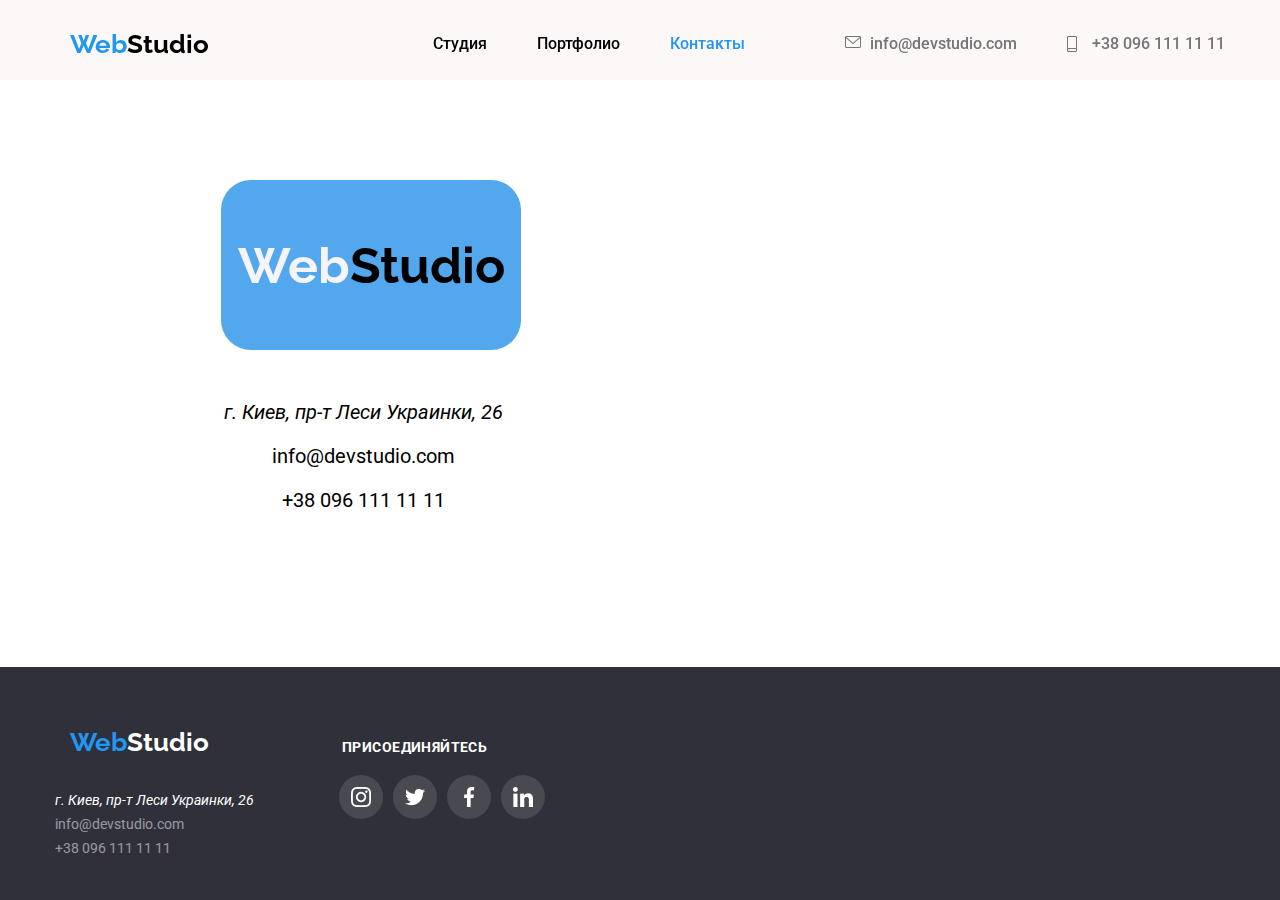
==== commit 058e7897: "update svg" ====
--- a/contacts.html
+++ b/contacts.html
@@ -100,7 +100,6 @@
         </div>
       </div>
       <footer class="footer">
-        <!-- <div class="footer"> -->
         <div class="footer__container">
           <div class="footer__content">
             <a href="#" class="footer__logo logo"
@@ -126,37 +125,27 @@
           <div class="footer__links">
             <span>ПРИСОЕДИНЯЙТЕСЬ</span>
             <div class="social__links">
-              <div class="slinks__item flink">
-                <a href="#"
-                  ><img
-                    src="img/logo/footer_link/instagram 2.png"
-                    alt="instagram"
-                /></a>
-              </div>
-              <div class="slinks__item flink">
-                <a href="#"
-                  ><img src="img/logo/footer_link/twitter 1.png" alt="twitter"
-                /></a>
-              </div>
-              <div class="slinks__item flink">
-                <a href="#"
-                  ><img
-                    src="img/logo/footer_link/facebook 1.png"
-                    alt="facebook"
-                /></a>
-              </div>
-              <div class="slinks__item flink">
-                <a href="#"
-                  ><img
-                    src="img/logo/footer_link/linkedin 1.png"
-                    alt="linkedin"
-                /></a>
-              </div>
+              <a href="#" class="slinks__item flink"
+                ><img
+                  src="img/logo/footer_link/instagram 2.png"
+                  alt="instagram"
+              /></a>
+
+              <a href="#" class="slinks__item flink"
+                ><img src="img/logo/footer_link/twitter 1.png" alt="twitter"
+              /></a>
+
+              <a href="#" class="slinks__item flink"
+                ><img src="img/logo/footer_link/facebook 1.png" alt="facebook"
+              /></a>
+
+              <a href="#" class="slinks__item flink"
+                ><img src="img/logo/footer_link/linkedin 1.png" alt="linkedin"
+              /></a>
             </div>
           </div>
         </div>
       </footer>
-      <!-- </div> -->
     </div>
     <script src="burger.js"></script>
   </body>
--- a/style/style.css
+++ b/style/style.css
@@ -32,7 +32,7 @@
 }
 
 .nav {
-  background-color: #f0f0f0c4;
+  background-color: #fcf8f8f5;
   height: 80px;
   position: fixed;
   width: 100%;
@@ -45,8 +45,7 @@
   font-family: "Roboto";
   font-style: normal;
   font-weight: 500;
-  font-size: 14px;
-  align-items: center;
+  font-size: 16px;
   max-width: 1170px;
   margin: 0px auto;
   padding-top: 20px;
@@ -56,6 +55,7 @@
   position: relative;
   justify-content: space-between;
   line-height: 16px;
+  align-items: center;
 }
 .menu {
   display: flex;
@@ -359,6 +359,7 @@
   pointer-events: none;
   transition: 500ms all;
   z-index: 30;
+  overflow-x: auto;
 }
 
 .popup_bg.activePop {
@@ -381,7 +382,6 @@
   background: #fff;
   padding: 30px;
   z-index: 30;
-
   transition: 500ms all;
 }
 @media (max-width: 860px) {
@@ -731,8 +731,15 @@
   align-items: center;
   margin: 0px 5px;
 }
+.slinks__item svg {
+  fill: #9c9c9c;
+}
+
 .slinks__item:hover {
   background-color: #2196f3;
+}
+.slinks__item:hover svg {
+  fill: #fff;
 }
 .slinks__item img {
   display: block;
